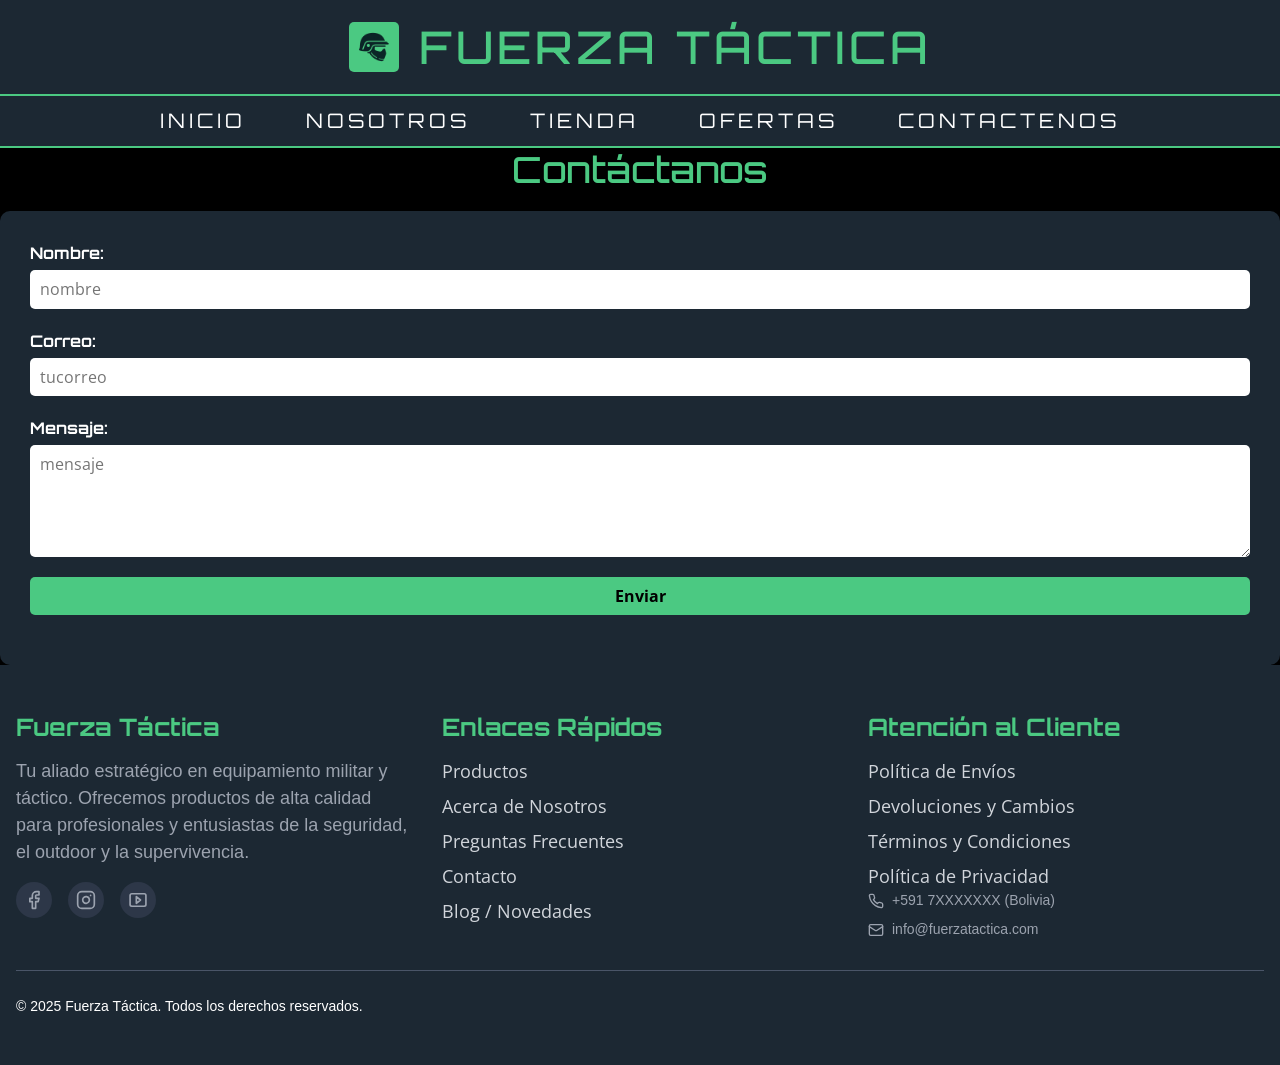
==== pg/contacto.html @ 42468b05 "Primer commit del proyecto Fuerza Táctica" ====
<!DOCTYPE html>
<html lang="en">
<head>
    <meta charset="UTF-8">
    <meta name="viewport" content="width=device-width, initial-scale=1.0">
    <title>Fuerza Tactica</title>
    <link href="https://cdn.jsdelivr.net/npm/bootstrap@5.3.7/dist/css/bootstrap.min.css" rel="stylesheet" integrity="sha384-LN+7fdVzj6u52u30Kp6M/trliBMCMKTyK833zpbD+pXdCLuTusPj697FH4R/5mcr" crossorigin="anonymous">
    <link rel="stylesheet" href="../css/normalize.css">
    <link rel="stylesheet" href="../css/styles.css">
    <link rel="preconnect" href="https://fonts.googleapis.com">
    <link rel="preconnect" href="https://fonts.gstatic.com" crossorigin>
    <link href="https://fonts.googleapis.com/css2?family=Rajdhani&family=Orbitron&display=swap" rel="stylesheet">
    <link href="https://fonts.googleapis.com/css2?family=Open+Sans:ital,wght@0,300..800;1,300..800&family=Orbitron:wght@400..900&family=PT+Sans:ital,wght@0,400;0,700;1,400;1,700&display=swap" rel="stylesheet">
    <link rel="preconnect" href="https://fonts.googleapis.com">
    <link rel="preconnect" href="https://fonts.gstatic.com" crossorigin>
    <link href="https://fonts.googleapis.com/css2?family=Open+Sans:ital,wght@0,300..800;1,300..800&family=Orbitron:wght@400..900&family=PT+Sans:ital,wght@0,400;0,700;1,400;1,700&family=Roboto:ital,wght@0,100..900;1,100..900&display=swap" rel="stylesheet">
  </head>
<body>
    <header class="header">
      <a href="index.html">
      <img class="header__logo" src="../img/logo2.png" alt="logotipo">
      </a>
        <h1 class="header__titulo">Fuerza Táctica</h1>
    </header>

      <nav class="navegacion">
        <a class="navegacion__enlace"href="../index.html">Inicio</a>
        <a class="navegacion__enlace"href="nosotros">Nosotros</a>
        <a class="navegacion__enlace"href="tienda.html">Tienda</a>
        <a class="navegacion__enlace"href="ofertas.html">Ofertas</a>
        <a class="navegacion__enlace"href="contacto.html">Contactenos</a>
        
      </nav>

<main class="formulario-contacto">
  <section class="contacto">
    <h2>Contáctanos</h2>
    <form action="#" method="POST" class="formulario">
      <div class="campo">
        <label for="nombre">Nombre:</label>
        <input type="text" id="nombre" name="nombre" placeholder="nombre" required>
      </div>

      <div class="campo">
        <label for="correo">Correo:</label>
        <input type="email" id="correo" name="correo" placeholder="tucorreo" required>
      </div>

      <div class="campo">
        <label for="mensaje">Mensaje:</label>
        <textarea id="mensaje" name="mensaje" rows="5" placeholder="mensaje" required></textarea>
      </div>

      <div class="campo">
        <input type="submit" value="Enviar">
      </div>
    </form>
  </section>
</main>
<footer class="footer">
        <div class="footer__contenedor">

            <div class="footer__seccion">
                <h3>Fuerza Táctica</h3>
                <p>
                    Tu aliado estratégico en equipamiento militar y táctico. Ofrecemos productos de alta calidad para profesionales y entusiastas de la seguridad, el outdoor y la supervivencia.
                </p>
                <div class="social-icons">
                    
                    <a href="https://www.facebook.com/fuerzatactica" target="_blank" rel="noopener noreferrer" aria-label="Facebook">
                        <svg class="lucide lucide-facebook" xmlns="http://www.w3.org/2000/svg" width="20" height="20" viewBox="0 0 24 24" fill="none" stroke="currentColor" stroke-width="2" stroke-linecap="round" stroke-linejoin="round"><path d="M18 2h-3a5 5 0 0 0-5 5v3H7v4h3v8h4v-8h3l1-4h-4V7a1 1 0 0 1 1-1h3z"/></svg>
                    </a>
                    <a href="https://www.instagram.com/fuerzatactica" target="_blank" rel="noopener noreferrer" aria-label="Instagram">
                        <svg class="lucide lucide-instagram" xmlns="http://www.w3.org/2000/svg" width="20" height="20" viewBox="0 0 24 24" fill="none" stroke="currentColor" stroke-width="2" stroke-linecap="round" stroke-linejoin="round"><rect width="20" height="20" x="2" y="2" rx="5" ry="5"/><path d="M16 11.37A4 4 0 1 1 12.63 8 4 4 0 0 1 16 11.37z"/><line x1="17.5" x2="17.51" y1="6.5" y2="6.5"/></svg>
                    </a>
                    <a href="https://www.youtube.com/fuerzatactica" target="_blank" rel="noopener noreferrer" aria-label="YouTube">
                        <svg class="lucide lucide-youtube" xmlns="http://www.w3.org/2000/svg" width="20" height="20" viewBox="0 0 24 24" fill="none" stroke="currentColor" stroke-width="2" stroke-linecap="round" stroke-linejoin="round"><path d="M2.5 17.5V6.5a2 2 0 0 1 2-2h15a2 2 0 0 1 2 2v11a2 2 0 0 1-2 2H4.5a2 2 0 0 1-2-2z"/><path d="m10 8 5 4-5 4V8z"/></svg>
                    </a>
                </div>
            </div>

           
            <div class="footer__seccion">
                <h3>Enlaces Rápidos</h3>
                <ul>
                    <li><a href="/productos">Productos</a></li>
                    <li><a href="/nosotros">Acerca de Nosotros</a></li>
                    <li><a href="/faqs">Preguntas Frecuentes</a></li>
                    <li><a href="/contacto">Contacto</a></li>
                    <li><a href="/blog">Blog / Novedades</a></li>
                </ul>
            </div>

          
            <div class="footer__seccion">
                <h3>Atención al Cliente</h3>
                <ul>
                    <li><a href="/politica-envios">Política de Envíos</a></li>
                    <li><a href="/politica-devoluciones">Devoluciones y Cambios</a></li>
                    <li><a href="/terminos-condiciones">Términos y Condiciones</a></li>
                    <li><a href="/politica-privacidad">Política de Privacidad</a></li>
                </ul>
                <div class="contact-info">
                    <p>
                        <svg class="lucide lucide-phone" xmlns="http://www.w3.org/2000/svg" width="16" height="16" viewBox="0 0 24 24" fill="none" stroke="currentColor" stroke-width="2" stroke-linecap="round" stroke-linejoin="round"><path d="M22 16.92v3a2 2 0 0 1-2.18 2 19.79 19.79 0 0 1-8.63-3.07 19.5 19.5 0 0 1-6-6 19.79 19.79 0 0 1-3.07-8.63A2 2 0 0 1 4.11 2h3a2 2 0 0 1 2 1.72 12.84 12.84 0 0 0 .7 2.81 2 2 0 0 1-.45 2.11L8.09 9.91a16 16 0 0 0 6 6l1.27-1.27a2 2 0 0 1 2.11-.45 12.84 12.84 0 0 0 2.81.7A2 2 0 0 1 22 16.92z"/></svg>
                        <span>+591 7XXXXXXX (Bolivia)</span>
                    </p>
                    <p>
                        <svg class="lucide lucide-mail" xmlns="http://www.w3.org/2000/svg" width="16" height="16" viewBox="0 0 24 24" fill="none" stroke="currentColor" stroke-width="2" stroke-linecap="round" stroke-linejoin="round"><rect width="20" height="16" x="2" y="4" rx="2"/><path d="m22 7-8.97 5.7a1.94 1.94 0 0 1-2.06 0L2 7"/></svg>
                        <span>info@fuerzatactica.com</span>
                    </p>
                </div>
            </div>
        </div>

        
        <div class="footer__boton">
            <p>&copy; 2025 Fuerza Táctica. Todos los derechos reservados.</p>
           
        </div>
    </footer>
    
      <script src="https://cdn.jsdelivr.net/npm/bootstrap@5.3.7/dist/js/bootstrap.bundle.min.js" integrity="sha384-ndDqU0Gzau9qJ1lfW4pNLlhNTkCfHzAVBReH9diLvGRem5+R9g2FzA8ZGN954O5Q" crossorigin="anonymous"></script>
  </body>
</html>
---- css/styles.css ----
/* Variables de Color*/
:root {
    --fuentePrincipal: "Orbitron", sans-serif;
    --fuenteSecundaria: "Open Sans", sans-serif;
    --primario: #4bc982; 
    --secundario: #f1f1f1;
    --blanco: #ffffff; 
    --negro: #000;
    --rojo: #b22222;
    --gris: #1c2833;

 }

 /* CONFIGURACIONES INICIALES*/

 *, *:before, *:after {
    box-sizing: inherit;
    margin: 0;
    padding: 0;
}
html {
    box-sizing: border-box;
    font-size: 62.5%; /* 1rem = 10px*/
}


a { 
  text-decoration: none;
}   

body {
  font-family: var(--fuentePrincipal);
  background-color: var(--negro);
  font-size: 1.6rem;
  line-height: 1.5;
}

p {
    font-size: 1.4rem;
    font-family:Arial, Helvetica, sans-serif;
    color: var(--blanco);
}

h1, h2, h3 {
  font-family: var(--fuentePrincipal);
  color: var(--blanco);
  text-align: center;
  
}

h1 {
  font-size: 6.8rem;
  margin: 0;
  padding: 1rem 0; /* Opcional: para dar espacio sin desplazar el bloque */
    
}
h2 {
    font-size: 4.8rem;
    
}
h3 {
    font-size: 3.2rem;
} 

img {
  max-width: 100%;
  height: 300px; 
  object-fit: cover;
  border-radius: 5px;
  background-color: var(--negro);
}
/* ESTILO HEADER*/
.header {
    display: flex;
    justify-content: center;
    align-items: center;
    gap: 2rem;
    background: var(--gris);
    text-align: center;
     
}
.header__titulo {
  font-size: 4.5rem;
  color: var(--primario);
  letter-spacing: 4px;
  text-transform: uppercase;
  padding: 0;
  margin: 2rem 0;
}
.header__logo {
  max-width: 100%;
  background-color: var(--primario);
  width: 5rem;
  height: 5rem;
  padding: 0;
  margin: 0;
}

/* ESTILO NAVEGADOR*/
.navegacion {
    background-color: var(--gris);
    display: flex;
    justify-content: center;
    padding: 1rem 0;
    gap: 6rem;
    border-bottom: 2px solid var(--primario);
    border-top: 2px solid var(--primario); 
}

.navegacion__enlace {
    color: var(--blanco);
    font-weight: normal;
    text-transform: uppercase;
    letter-spacing: 4px;
    transition: 0.3s;
    font-size: 2rem;
}

.navegacion__enlace:hover {
    color: var(--primario);
}

/* NAVEGADERO RESPONSIVO */
@media (max-width: 768px) {
    .navegacion {
        flex-direction: column;
        align-items: center;
        gap: 2rem;
        padding: 2rem 1rem;
    }

    .navegacion__enlace {
        font-size: 1.8rem;
        letter-spacing: 2px;
        padding: 0.5rem 1rem;
    }
}

.navegacion__enlace:hover {
      color: var(--primario);
    }

/* ESTILO PORTADA INDEX*/

.hero {
    position: relative;
    width: 100%;
    height: 60rem;
    background-image: url(../img/portada.jpg);
    background-attachment: fixed;
    background-position: center;
    background-size: cover;
    background-repeat: no-repeat;
    
}

.hero__fondo {
    position: absolute;
    top: 0;
    left: 0;
    width: 100%;
    height: 100%;
    background-color: rgba(0, 0, 0, 0.6);
    display: flex;
    justify-content: center;
    align-items: center;
}

.hero__titulo {
    font-size: clamp(3rem, 5vw, 6rem);
    background-color: rgba(0, 0, 0, 0.6);
    border: 2px solid var(--primario);
    padding: 2rem 4rem;
    text-align: center;
    color: var(--blanco);
}

/* ESTILO PRODUCTOS DESTACADOS */
.titulo-producto {
    color: var(--primario);
    padding: 2rem;
    margin-top: 1rem;
    text-align: center;
    font-size: 4rem;
}

.producto-destacado-container {
  display: grid;
  grid-template-columns: repeat(auto-fit, minmax(250px, 1fr));
  gap: 2rem;
  width: 100%;
  max-width: 1500px;
  margin: 0 auto;
  padding: 2rem;
}

.producto-destacado {
  background-color: var(--gris);
  border: 2px solid var(--primario);
  border-radius: 10px;
  padding: 2rem;
  transition: transform 0.25s cubic-bezier(.17,.67,.83,.67), box-shadow 0.25s ease;
  cursor: pointer;
  width: 100%;
  max-width: 100%; 
}

.producto-destacado:hover {
    box-shadow: 0 0 15px #00ff99, 0 0 30px #00ff99;
    border-color: #00ff99;
    transform: translateY(-8px);
}

.producto-destacado__imagen {
    width: 100%;
    height: 300px;
    object-fit: cover;
    border-radius: 5px;
    transition: filter 0.3s ease;
}

.producto-destacado__nombre {
    font-size: 2.2rem;
    color: var(--secundario);
    margin: 1rem 0 0.5rem;
    text-transform: uppercase;
    font-family: var(--fuenteSecundaria);
}

.producto-destacado__detalles {
    font-size: 1.6rem;
    color: var(--blanco);
    font-family: var(--fuenteSecundaria);
}

.producto-destacado__boton {
    display: inline-block;
    margin-top: 1rem;
    padding: 1rem 2rem;
    font-size: 1.4rem;
    color: var(--primario);
    border: 2px solid var(--primario);
    border-radius: 6px;
    background-color: transparent;
    transition: all 0.3s ease;
    text-decoration: none;
}

.producto-destacado__boton:hover {
    background-color: var(--primario);
    color: #000;
    box-shadow: 0 0 10px var(--primario), 0 0 20px var(--primario);
}

/* PRODUCTOS DESTACADOS RESPONSIVO*/
@media (max-width: 768px) {
    .hero {
        height: 40rem;
        background-attachment: scroll;
    }

    .producto-destacado__imagen {
        height: 220px;
    }

    .titulo-producto {
        font-size: 3rem;
    }

    .producto-destacado__nombre {
        font-size: 2rem;
    }

    .producto-destacado__detalles {
        font-size: 1.4rem;
    }
}

 /* ESTILO CARRUSEL */
 
.estilo-carrusel {
  height: auto;
  aspect-ratio: 16 / 9;
  border-radius: 20px;
  box-shadow: 0 8px 16px rgba(0, 0, 0, 0.3);
  transition: all 0.3s ease-in-out;
}

@media (min-width: 768px) {
  .estilo-carrusel {
    height: 70rem;
    aspect-ratio: auto;
  }
}

.estilo-carrusel .carousel-inner,
.estilo-carrusel .carousel-item,
.estilo-carrusel .carousel-item img {
  height: 100%;
  width: 100%;
  object-fit: cover;
  object-position: center;
}
/* ESTILO WHATSAPP */
.whatsapp {
  position: fixed;
  bottom: 20px;
  right: 20px;
  width: 60px;
  height: 60px;
  z-index: 100;
  background-color: #25D366;
  border-radius: 50%;
  display: flex;
  justify-content: center;
  align-items: center;
  box-shadow: 0 2px 10px rgba(0,0,0,0.3);
  transition: transform 0.3s ease;
}

.whatsapp:hover {
  transform: scale(1.1);
}

.whatsapp img {
  width: 35px;
  height: 35px;
}
/* ESTILO FOOTER */
.footer {
  background-color: var(--gris);
  padding: 4.8rem 1.6rem;
  font-family: 'Open Sans', sans-serif;
}

.footer__contenedor {
  max-width: 150rem;
  margin: 0 auto;
  display: grid;
  grid-template-columns: 1fr;
  gap: 3rem;
  border-bottom: 1px solid #4a5568;
  padding-bottom: 3rem;
  margin-bottom: 2.5rem;
}

.footer__seccion {
  display: flex;
  flex-direction: column;
  align-items: center;
  text-align: center;
}

.footer__seccion h3 {
  font-size: 2.4rem;
  font-weight: 700;
  color: var(--primario);
  margin-bottom: 1.6rem;
}

.footer__seccion p {
  color: #9ca3af;
  font-size: 1.8rem;
  line-height: 1.5;
  margin-bottom: 1.6rem;
  max-width: 40rem;
}

.social-icons {
  display: flex;
  gap: 1.6rem;
}

.social-icons a {
  color: #9ca3af;
  transition: color 0.3s ease, background-color 0.3s ease;
  padding: 0.8rem;
  border-radius: 9999px;
  background-color: #2d3748;
  display: flex;
  justify-content: center;
  align-items: center;
}

.social-icons a:hover {
  color: var(--primario);
  background-color: #4a5568;
}

.footer__seccion ul {
  list-style: none;
  padding: 0;
  margin: 0;
  display: flex;
  flex-direction: column;
  gap: 0.8rem;
}

.footer__seccion ul li a {
  color: #d1d5db;
  text-decoration: none;
  transition: color 0.3s ease;
  font-size: 1.8rem;
}

.footer__seccion ul li a:hover {
  color: var(--primario);
}

.contact-info {
  display: flex;
  flex-direction: column;
  gap: 0.8rem;
}

.contact-info p {
  display: flex;
  align-items: center;
  justify-content: center;
  font-size: 1.4rem;
  margin-bottom: 0;
}

.contact-info p svg {
  margin-right: 0.8rem;
  color: #9ca3af;
}

.footer__boton {
  max-width: 128rem;
  margin: 0 auto;
  display: flex;
  flex-direction: column;
  justify-content: space-between;
  align-items: center;
  font-size: 1.4rem;
  color: #9ca3af;
}

.footer__boton p {
  margin-bottom: 1.6rem;
  text-align: center;
}

.payment-methods {
  display: flex;
  flex-wrap: wrap;
  justify-content: center;
  gap: 1.6rem;
}

.payment-methods img {
  height: 3.2rem;
  border-radius: 0.4rem;
}

/* FOOTER RESPONSIVO*/
@media (min-width: 768px) {
  .footer__contenedor {
    grid-template-columns: repeat(3, 1fr);
  }

  .footer__seccion {
    align-items: flex-start;
    text-align: left;
  }

  .contact-info p {
    justify-content: flex-start;
  }
}

@media (min-width: 640px) {
  .footer__boton {
    flex-direction: row;
  }

  .footer__boton p {
    margin-bottom: 0;
    text-align: left;
  }

  .payment-methods {
    justify-content: flex-end;
  }
}
/*PAGINA NOSOTROS*/
.nosotros {
  background-image: url(../img/portada2.nosotros.png);
  text-align: center;
  max-width: 900px;
  margin: 40px auto;
  padding: 30px;
  border-radius: 12px;
}

.nosotros-section {
  padding: 4rem 2rem;
  max-width: 1200px;
  margin: 0 auto;
}

.nosotros-section h2 {
  font-size: 3rem;
  color: var(--primario);
  margin-bottom: 2rem;
  text-align: center;
}

.nosotros-section p {
  font-size: 1.6rem;
  color: var(--blanco);
  margin-bottom: 1.5rem;
  text-align: center;
}
/*PAGINA OFERTAS*/
.ofertas {
  padding: 4rem 2rem;
  max-width: 1200px;
  margin: 0 auto;
}

.ofertas h2 {
  color: var(--primario);
  font-size: 4rem;
  margin-bottom: 3rem;
  text-align: center;
}

.oferta {
  background-color: var(--gris);
  border-left: 5px solid var(--primario);
  border-radius: 12px;
  padding: 2rem;
  margin-bottom: 3rem;
  box-shadow: 0 0 10px rgba(75, 201, 130, 0.2);
  transition: transform 0.3s ease;
}

.oferta:hover {
  transform: translateY(-5px);
  box-shadow: 0 0 20px rgba(75, 201, 130, 0.4);
}

.oferta h3 {
  font-size: 2.8rem;
  color: var(--primario);
  margin-bottom: 1rem;
}

.oferta p {
  font-size: 1.6rem;
  color: var(--blanco);
  line-height: 1.6;
  margin-bottom: 1rem;
}

.oferta strong {
  color: var(--primario);
  font-weight: 700;
}

.oferta .urgente {
  color: var(--rojo);
  font-weight: bold;
  font-size: 1.4rem;
  margin-top: 1rem;
}

 
.portada-ofertas {
  position: relative;
    width: 100%;
    height: 60rem;
    background-image: url(../img/portada.tienda.avif);
    background-attachment: fixed;
    background-position: center;
    background-size: cover;
    background-repeat: no-repeat;
    
}

/*PAGINA TIENDA*/
.main-tienda {
    padding: 20px; 
    max-width: 230rem; 
    margin: 20px auto; 
}
.tienda__titulo {
    text-align: center;
    font-family: 'Orbitron', sans-serif; 
    font-size: 2.5rem; 
    color: #333; 
    margin-bottom: 40px; 
    text-transform: uppercase; 
    letter-spacing: 2px; 
    border-bottom: 2px solid #ccc; 
    padding-bottom: 10px;
}

/* GRID TIENDA */
.grid-tienda {
    display: grid;
    gap: 30px; /* Espacio entre los productos */
    padding: 20px 0; /* Relleno superior e inferior */
}

.grid-tienda {
    grid-template-columns: 2fr; /* Una columna */
}

/* TIENDA RESPONSIVO */
@media (min-width: 600px) {
    .grid-tienda {
        grid-template-columns: repeat(3, 1fr); /* Dos columnas */
    }
}


@media (min-width: 1200px) {
    .grid-tienda {
        grid-template-columns: repeat(4, 1fr); 
    }
}

.product-banner {
    width: 100%; 
    max-width: 800px; 
    margin: 20px auto; 
    border-radius: 8px; 
    box-shadow: 0 4px 15px rgba(0, 0, 0, 0.2); 
    position: relative; 
    
}


.product-banner__link {
    display: block; 
    text-decoration: none; 
    color: inherit; 
}


.product-banner__image {
    max-width: 100rem;
    height: 50rem;
    width: 100%;
    padding-bottom: 0%;
    background-size: cover; 
    background-position: center; 
    background-repeat: no-repeat; 
    display: flex; 
    justify-content: center; 
    align-items: center; 
    position: relative; 
    transition: transform 0.3s ease-in-out; 
}


.product-banner__image::before {
    content: '';
    position: absolute;
    top: 0;
    left: 0;
    width: 100%;
    height: 100%;
    background-color: rgba(0, 0, 0, 0.4); 
    transition: background-color 0.3s ease-in-out; 
}


.product-banner__link:hover .product-banner__image {
    transform: scale(1.05); 
}



/* Estilos para el título del producto */
.product-banner__title {
    font-family: 'Orbitron', sans-serif; 
    font-size: 2.7rem; 
    color: #ffffff; 
    text-align: center;
    margin: 0; 
    position: relative; 
    z-index: 1; 
    padding: 10px 20px; 
    text-shadow: 2px 2px 4px rgba(0, 0, 0, 0.7); 
    letter-spacing: 2px; 
    text-transform: uppercase; 
}


@media (max-width: 768px) {
    .product-banner__title {
        font-size: 2rem; 
    }
}
.producto {
    background-color: #fff;
    border-radius: 8px;
    box-shadow: 0 4px 8px rgba(0, 0, 0, 0.1);
    display: flex;
    flex-direction: column;
    align-items: center;
    text-align: center;
    transition: transform 0.3s ease, box-shadow 0.3s ease;
}

.producto:hover {
    transform: translateY(-5px);
    box-shadow: 0 8px 16px rgba(0, 0, 0, 0.2);
}

.producto__imagen {
    width: 100%;
    height: 200px; /* Altura fija para las imágenes */
    object-fit: cover; /* Asegura que la imagen cubra el área sin distorsionarse */
    display: block;
}

.producto__informacion {
    padding: 20px;
    flex-grow: 1; /* Permite que la información ocupe el espacio restante */
    display: flex;
    flex-direction: column;
    justify-content: space-between; /* Distribuye el espacio entre los elementos */
    width: 100%; /* Asegura que la información ocupe el ancho completo */
}

.producto__nombre {
    font-family: 'Rajdhani', sans-serif; /* Usando una fuente más impactante para el nombre */
    font-size: 1.5rem;
    color: #333;
    margin-top: 0;
    margin-bottom: 10px;
}

.producto__detalles {
    font-family: 'Open Sans', sans-serif;
    font-size: 0.9rem;
    color: #666;
    margin-bottom: 20px;
}

.producto__boton {
    display: inline-block;
    background-color: #0056b3; /* Un azul militar */
    color: white;
    padding: 10px 20px;
    text-decoration: none;
    border-radius: 5px;
    transition: background-color 0.3s ease;
    font-family: 'PT Sans', sans-serif; 
    font-weight: 700;
    text-transform: uppercase;
    letter-spacing: 1px;
    margin-top: auto; 
}

.producto__boton:hover {
    background-color: #004085;
}
.contacto h2 {
  color: var(--primario);
  margin-bottom: 10px;
}

.contacto p {
  font-size: 1.1em;
  color: var(--blanco);
  margin: 8px 0;
}

.contacto a {
  color: var(--primario);
  text-decoration: none;
}

.contacto a:hover {
  text-decoration: underline;
}
/* PAGINA CONTACTENOS */
formulario-contacto {
  padding: 4rem 2rem;
  max-width: 600px;
  margin: 0 auto;
}

.contacto h2 {
  color: var(--primario);
  margin-bottom: 2rem;
  font-size: 3.6rem;
}

.formulario {
  background-color: var(--gris);
  padding: 3rem;
  border-radius: 10px;
  box-shadow: 0 4px 12px rgba(0, 0, 0, 0.3);
}

.campo {
  display: flex;
  flex-direction: column;
  margin-bottom: 2rem;
}

.campo label {
  color: var(--blanco);
  font-weight: bold;
  margin-bottom: 0.5rem;
}

.campo input,
.campo textarea {
  padding: 1rem;
  border: none;
  border-radius: 5px;
  font-family: var(--fuenteSecundaria);
}

.campo input[type="submit"] {
  background-color: var(--primario);
  color: var(--negro);
  font-weight: bold;
  font-size: 1.6rem;
  cursor: pointer;
  transition: background-color 0.3s ease;
}

.campo input[type="submit"]:hover {
  background-color: #3ab16e;
  

  }
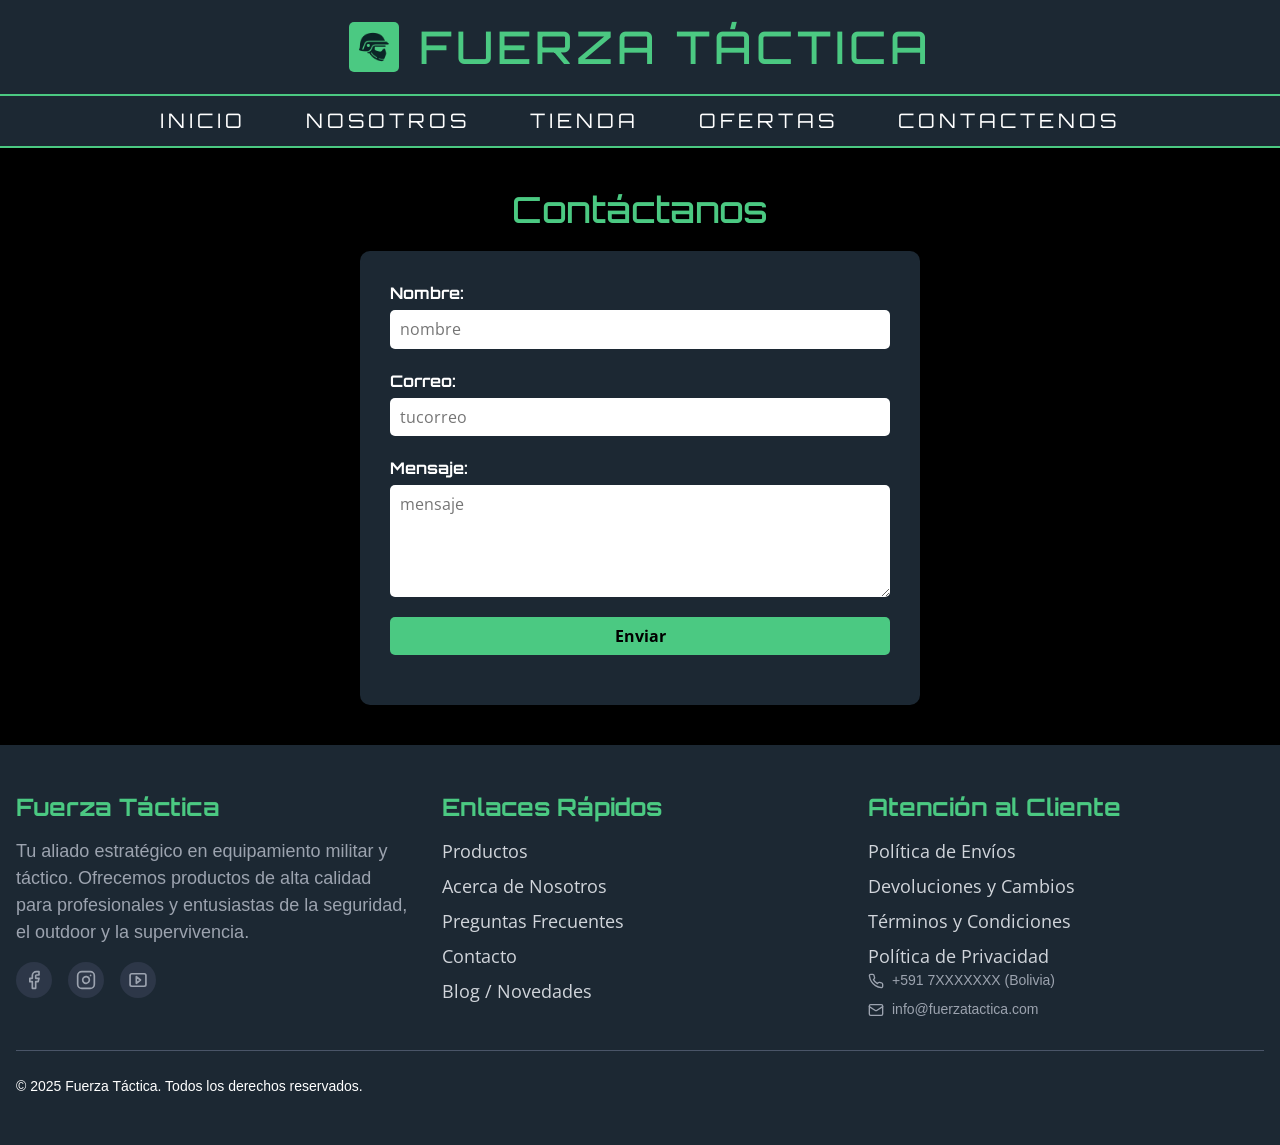
==== commit 9ef76d84: "Ultimos Cambios3" ====
--- a/pg/contacto.html
+++ b/pg/contacto.html
@@ -3,6 +3,8 @@
 <head>
     <meta charset="UTF-8">
     <meta name="viewport" content="width=device-width, initial-scale=1.0">
+    <meta name="description" content="Tienda Fuerza Tactica">
+    <meta name="keywords" content="Tienda de articulos militares, meta description, keywords">
     <title>Fuerza Tactica</title>
     <link href="https://cdn.jsdelivr.net/npm/bootstrap@5.3.7/dist/css/bootstrap.min.css" rel="stylesheet" integrity="sha384-LN+7fdVzj6u52u30Kp6M/trliBMCMKTyK833zpbD+pXdCLuTusPj697FH4R/5mcr" crossorigin="anonymous">
     <link rel="stylesheet" href="../css/normalize.css">
--- a/css/styles.css
+++ b/css/styles.css
@@ -1,95 +1,44 @@
-/* Variables de Color*/
-:root {
-    --fuentePrincipal: "Orbitron", sans-serif;
-    --fuenteSecundaria: "Open Sans", sans-serif;
-    --primario: #4bc982; 
-    --secundario: #f1f1f1;
-    --blanco: #ffffff; 
-    --negro: #000;
-    --rojo: #b22222;
-    --gris: #1c2833;
-
- }
-
- /* CONFIGURACIONES INICIALES*/
-
- *, *:before, *:after {
-    box-sizing: inherit;
-    margin: 0;
-    padding: 0;
-}
-html {
-    box-sizing: border-box;
-    font-size: 62.5%; /* 1rem = 10px*/
-}
-
-
-a { 
-  text-decoration: none;
-}   
-
-body {
-  font-family: var(--fuentePrincipal);
-  background-color: var(--negro);
-  font-size: 1.6rem;
-  line-height: 1.5;
-}
-
-p {
-    font-size: 1.4rem;
-    font-family:Arial, Helvetica, sans-serif;
-    color: var(--blanco);
-}
-
+@charset "UTF-8";
 h1, h2, h3 {
-  font-family: var(--fuentePrincipal);
-  color: var(--blanco);
-  text-align: center;
-  
-}
-
-h1 {
-  font-size: 6.8rem;
-  margin: 0;
-  padding: 1rem 0; /* Opcional: para dar espacio sin desplazar el bloque */
-    
-}
-h2 {
-    font-size: 4.8rem;
-    
-}
-h3 {
-    font-size: 3.2rem;
-} 
-
-img {
-  max-width: 100%;
-  height: 300px; 
-  object-fit: cover;
-  border-radius: 5px;
-  background-color: var(--negro);
-}
+  font-family: "Orbitron", sans-serif;
+  color: #ffffff;
+  text-align: center;
+}
+
+.navegacion__enlace {
+  text-transform: uppercase;
+  transition: 0.3s;
+}
+
+.oferta {
+  border-radius: 10px;
+  padding: 2rem;
+  transition: all 0.3s ease;
+  background-color: #1c2833;
+}
+
 /* ESTILO HEADER*/
 .header {
-    display: flex;
-    justify-content: center;
-    align-items: center;
-    gap: 2rem;
-    background: var(--gris);
-    text-align: center;
-     
-}
+  display: flex;
+  justify-content: center;
+  align-items: center;
+  gap: 2rem;
+  background: #1c2833;
+  text-align: center;
+}
+
 .header__titulo {
   font-size: 4.5rem;
-  color: var(--primario);
+  color: #4bc982;
   letter-spacing: 4px;
   text-transform: uppercase;
   padding: 0;
   margin: 2rem 0;
 }
+
 .header__logo {
   max-width: 100%;
-  background-color: var(--primario);
+  background-color: #4bc982;
   width: 5rem;
   height: 5rem;
   padding: 0;
@@ -98,90 +47,85 @@
 
 /* ESTILO NAVEGADOR*/
 .navegacion {
-    background-color: var(--gris);
-    display: flex;
-    justify-content: center;
-    padding: 1rem 0;
-    gap: 6rem;
-    border-bottom: 2px solid var(--primario);
-    border-top: 2px solid var(--primario); 
+  background-color: #1c2833;
+  display: flex;
+  justify-content: center;
+  padding: 1rem 0;
+  gap: 6rem;
+  border-bottom: 2px solid #4bc982;
+  border-top: 2px solid #4bc982;
 }
 
 .navegacion__enlace {
-    color: var(--blanco);
-    font-weight: normal;
-    text-transform: uppercase;
-    letter-spacing: 4px;
-    transition: 0.3s;
-    font-size: 2rem;
+  color: #ffffff;
+  font-weight: normal;
+  letter-spacing: 4px;
+  font-size: 2rem;
 }
 
 .navegacion__enlace:hover {
-    color: var(--primario);
+  color: #4bc982;
 }
 
 /* NAVEGADERO RESPONSIVO */
 @media (max-width: 768px) {
-    .navegacion {
-        flex-direction: column;
-        align-items: center;
-        gap: 2rem;
-        padding: 2rem 1rem;
-    }
-
-    .navegacion__enlace {
-        font-size: 1.8rem;
-        letter-spacing: 2px;
-        padding: 0.5rem 1rem;
-    }
-}
-
+  .navegacion {
+    flex-direction: column;
+    align-items: center;
+    gap: 2rem;
+    padding: 2rem 1rem;
+  }
+  .navegacion__enlace {
+    font-size: 1.8rem;
+    letter-spacing: 2px;
+    padding: 0.5rem 1rem;
+  }
+}
 .navegacion__enlace:hover {
-      color: var(--primario);
-    }
-
+  color: #4bc982;
+}
+
+/* MAIN*/
 /* ESTILO PORTADA INDEX*/
-
 .hero {
-    position: relative;
-    width: 100%;
-    height: 60rem;
-    background-image: url(../img/portada.jpg);
-    background-attachment: fixed;
-    background-position: center;
-    background-size: cover;
-    background-repeat: no-repeat;
-    
+  position: relative;
+  width: 100%;
+  height: 60rem;
+  background-image: url(../img/portada.jpg);
+  background-attachment: fixed;
+  background-position: center;
+  background-size: cover;
+  background-repeat: no-repeat;
 }
 
 .hero__fondo {
-    position: absolute;
-    top: 0;
-    left: 0;
-    width: 100%;
-    height: 100%;
-    background-color: rgba(0, 0, 0, 0.6);
-    display: flex;
-    justify-content: center;
-    align-items: center;
+  position: absolute;
+  top: 0;
+  left: 0;
+  width: 100%;
+  height: 100%;
+  background-color: rgba(0, 0, 0, 0.6);
+  display: flex;
+  justify-content: center;
+  align-items: center;
 }
 
 .hero__titulo {
-    font-size: clamp(3rem, 5vw, 6rem);
-    background-color: rgba(0, 0, 0, 0.6);
-    border: 2px solid var(--primario);
-    padding: 2rem 4rem;
-    text-align: center;
-    color: var(--blanco);
+  font-size: clamp(3rem, 5vw, 6rem);
+  background-color: rgba(0, 0, 0, 0.6);
+  border: 2px solid #4bc982;
+  padding: 2rem 4rem;
+  text-align: center;
+  color: #ffffff;
 }
 
 /* ESTILO PRODUCTOS DESTACADOS */
 .titulo-producto {
-    color: var(--primario);
-    padding: 2rem;
-    margin-top: 1rem;
-    text-align: center;
-    font-size: 4rem;
+  color: #4bc982;
+  padding: 2rem;
+  margin-top: 1rem;
+  text-align: center;
+  font-size: 4rem;
 }
 
 .producto-destacado-container {
@@ -195,92 +139,86 @@
 }
 
 .producto-destacado {
-  background-color: var(--gris);
-  border: 2px solid var(--primario);
+  background-color: #1c2833;
+  border: 2px solid #4bc982;
   border-radius: 10px;
   padding: 2rem;
-  transition: transform 0.25s cubic-bezier(.17,.67,.83,.67), box-shadow 0.25s ease;
+  transition: transform 0.25s cubic-bezier(0.17, 0.67, 0.83, 0.67), box-shadow 0.25s ease;
   cursor: pointer;
   width: 100%;
-  max-width: 100%; 
+  max-width: 100%;
 }
 
 .producto-destacado:hover {
-    box-shadow: 0 0 15px #00ff99, 0 0 30px #00ff99;
-    border-color: #00ff99;
-    transform: translateY(-8px);
+  box-shadow: 0 0 15px #00ff99, 0 0 30px #00ff99;
+  border-color: #00ff99;
+  transform: translateY(-8px);
 }
 
 .producto-destacado__imagen {
-    width: 100%;
-    height: 300px;
-    object-fit: cover;
-    border-radius: 5px;
-    transition: filter 0.3s ease;
+  width: 100%;
+  height: 300px;
+  object-fit: cover;
+  border-radius: 5px;
+  transition: filter 0.3s ease;
 }
 
 .producto-destacado__nombre {
-    font-size: 2.2rem;
-    color: var(--secundario);
-    margin: 1rem 0 0.5rem;
-    text-transform: uppercase;
-    font-family: var(--fuenteSecundaria);
+  font-size: 2.2rem;
+  color: #f1f1f1;
+  margin: 1rem 0 0.5rem;
+  text-transform: uppercase;
+  font-family: "Open Sans", sans-serif;
 }
 
 .producto-destacado__detalles {
-    font-size: 1.6rem;
-    color: var(--blanco);
-    font-family: var(--fuenteSecundaria);
+  font-size: 1.6rem;
+  color: #ffffff;
+  font-family: "Open Sans", sans-serif;
 }
 
 .producto-destacado__boton {
-    display: inline-block;
-    margin-top: 1rem;
-    padding: 1rem 2rem;
-    font-size: 1.4rem;
-    color: var(--primario);
-    border: 2px solid var(--primario);
-    border-radius: 6px;
-    background-color: transparent;
-    transition: all 0.3s ease;
-    text-decoration: none;
+  display: inline-block;
+  margin-top: 1rem;
+  padding: 1rem 2rem;
+  font-size: 1.4rem;
+  color: #4bc982;
+  border: 2px solid #4bc982;
+  border-radius: 6px;
+  background-color: transparent;
+  transition: all 0.3s ease;
+  text-decoration: none;
 }
 
 .producto-destacado__boton:hover {
-    background-color: var(--primario);
-    color: #000;
-    box-shadow: 0 0 10px var(--primario), 0 0 20px var(--primario);
+  background-color: #4bc982;
+  color: #000;
+  box-shadow: 0 0 10px #4bc982, 0 0 20px #4bc982;
 }
 
 /* PRODUCTOS DESTACADOS RESPONSIVO*/
 @media (max-width: 768px) {
-    .hero {
-        height: 40rem;
-        background-attachment: scroll;
-    }
-
-    .producto-destacado__imagen {
-        height: 220px;
-    }
-
-    .titulo-producto {
-        font-size: 3rem;
-    }
-
-    .producto-destacado__nombre {
-        font-size: 2rem;
-    }
-
-    .producto-destacado__detalles {
-        font-size: 1.4rem;
-    }
-}
-
- /* ESTILO CARRUSEL */
- 
+  .hero {
+    height: 40rem;
+    background-attachment: scroll;
+  }
+  .producto-destacado__imagen {
+    height: 220px;
+  }
+  .titulo-producto {
+    font-size: 3rem;
+  }
+  .producto-destacado__nombre {
+    font-size: 2rem;
+  }
+  .producto-destacado__detalles {
+    font-size: 1.4rem;
+  }
+}
+/* ESTILO CARRUSEL */
 .estilo-carrusel {
   height: auto;
-  aspect-ratio: 16 / 9;
+  aspect-ratio: 16/9;
   border-radius: 20px;
   box-shadow: 0 8px 16px rgba(0, 0, 0, 0.3);
   transition: all 0.3s ease-in-out;
@@ -292,7 +230,6 @@
     aspect-ratio: auto;
   }
 }
-
 .estilo-carrusel .carousel-inner,
 .estilo-carrusel .carousel-item,
 .estilo-carrusel .carousel-item img {
@@ -301,6 +238,7 @@
   object-fit: cover;
   object-position: center;
 }
+
 /* ESTILO WHATSAPP */
 .whatsapp {
   position: fixed;
@@ -314,7 +252,7 @@
   display: flex;
   justify-content: center;
   align-items: center;
-  box-shadow: 0 2px 10px rgba(0,0,0,0.3);
+  box-shadow: 0 2px 10px rgba(0, 0, 0, 0.3);
   transition: transform 0.3s ease;
 }
 
@@ -326,11 +264,12 @@
   width: 35px;
   height: 35px;
 }
+
 /* ESTILO FOOTER */
 .footer {
-  background-color: var(--gris);
+  background-color: #1c2833;
   padding: 4.8rem 1.6rem;
-  font-family: 'Open Sans', sans-serif;
+  font-family: "Open Sans", sans-serif;
 }
 
 .footer__contenedor {
@@ -354,7 +293,7 @@
 .footer__seccion h3 {
   font-size: 2.4rem;
   font-weight: 700;
-  color: var(--primario);
+  color: #4bc982;
   margin-bottom: 1.6rem;
 }
 
@@ -383,7 +322,7 @@
 }
 
 .social-icons a:hover {
-  color: var(--primario);
+  color: #4bc982;
   background-color: #4a5568;
 }
 
@@ -404,7 +343,7 @@
 }
 
 .footer__seccion ul li a:hover {
-  color: var(--primario);
+  color: #4bc982;
 }
 
 .contact-info {
@@ -459,27 +398,22 @@
   .footer__contenedor {
     grid-template-columns: repeat(3, 1fr);
   }
-
   .footer__seccion {
     align-items: flex-start;
     text-align: left;
   }
-
   .contact-info p {
     justify-content: flex-start;
   }
 }
-
 @media (min-width: 640px) {
   .footer__boton {
     flex-direction: row;
   }
-
   .footer__boton p {
     margin-bottom: 0;
     text-align: left;
   }
-
   .payment-methods {
     justify-content: flex-end;
   }
@@ -502,17 +436,18 @@
 
 .nosotros-section h2 {
   font-size: 3rem;
-  color: var(--primario);
+  color: #4bc982;
   margin-bottom: 2rem;
   text-align: center;
 }
 
 .nosotros-section p {
   font-size: 1.6rem;
-  color: var(--blanco);
+  color: #ffffff;
   margin-bottom: 1.5rem;
   text-align: center;
 }
+
 /*PAGINA OFERTAS*/
 .ofertas {
   padding: 4rem 2rem;
@@ -521,20 +456,16 @@
 }
 
 .ofertas h2 {
-  color: var(--primario);
+  color: #4bc982;
   font-size: 4rem;
   margin-bottom: 3rem;
   text-align: center;
 }
 
 .oferta {
-  background-color: var(--gris);
-  border-left: 5px solid var(--primario);
-  border-radius: 12px;
-  padding: 2rem;
+  border-left: 5px solid #4bc982;
   margin-bottom: 3rem;
   box-shadow: 0 0 10px rgba(75, 201, 130, 0.2);
-  transition: transform 0.3s ease;
 }
 
 .oferta:hover {
@@ -544,257 +475,247 @@
 
 .oferta h3 {
   font-size: 2.8rem;
-  color: var(--primario);
+  color: #4bc982;
   margin-bottom: 1rem;
 }
 
 .oferta p {
   font-size: 1.6rem;
-  color: var(--blanco);
+  color: #ffffff;
   line-height: 1.6;
   margin-bottom: 1rem;
 }
 
 .oferta strong {
-  color: var(--primario);
+  color: #4bc982;
   font-weight: 700;
 }
 
 .oferta .urgente {
-  color: var(--rojo);
+  color: #b22222;
   font-weight: bold;
   font-size: 1.4rem;
   margin-top: 1rem;
 }
 
- 
 .portada-ofertas {
   position: relative;
-    width: 100%;
-    height: 60rem;
-    background-image: url(../img/portada.tienda.avif);
-    background-attachment: fixed;
-    background-position: center;
-    background-size: cover;
-    background-repeat: no-repeat;
-    
+  width: 100%;
+  height: 60rem;
+  background-image: url(../img/portada.tienda.avif);
+  background-attachment: fixed;
+  background-position: center;
+  background-size: cover;
+  background-repeat: no-repeat;
 }
 
 /*PAGINA TIENDA*/
 .main-tienda {
-    padding: 20px; 
-    max-width: 230rem; 
-    margin: 20px auto; 
-}
+  padding: 20px;
+  max-width: 230rem;
+  margin: 20px auto;
+}
+
 .tienda__titulo {
-    text-align: center;
-    font-family: 'Orbitron', sans-serif; 
-    font-size: 2.5rem; 
-    color: #333; 
-    margin-bottom: 40px; 
-    text-transform: uppercase; 
-    letter-spacing: 2px; 
-    border-bottom: 2px solid #ccc; 
-    padding-bottom: 10px;
+  text-align: center;
+  font-family: "Orbitron", sans-serif;
+  font-size: 2.5rem;
+  color: #333;
+  margin-bottom: 40px;
+  text-transform: uppercase;
+  letter-spacing: 2px;
+  border-bottom: 2px solid #ccc;
+  padding-bottom: 10px;
 }
 
 /* GRID TIENDA */
 .grid-tienda {
-    display: grid;
-    gap: 30px; /* Espacio entre los productos */
-    padding: 20px 0; /* Relleno superior e inferior */
+  display: grid;
+  gap: 30px; /* Espacio entre los productos */
+  padding: 20px 0; /* Relleno superior e inferior */
 }
 
 .grid-tienda {
-    grid-template-columns: 2fr; /* Una columna */
+  grid-template-columns: 2fr; /* Una columna */
 }
 
 /* TIENDA RESPONSIVO */
 @media (min-width: 600px) {
-    .grid-tienda {
-        grid-template-columns: repeat(3, 1fr); /* Dos columnas */
-    }
-}
-
-
+  .grid-tienda {
+    grid-template-columns: repeat(3, 1fr); /* Dos columnas */
+  }
+}
 @media (min-width: 1200px) {
-    .grid-tienda {
-        grid-template-columns: repeat(4, 1fr); 
-    }
-}
-
+  .grid-tienda {
+    grid-template-columns: repeat(4, 1fr);
+  }
+}
 .product-banner {
-    width: 100%; 
-    max-width: 800px; 
-    margin: 20px auto; 
-    border-radius: 8px; 
-    box-shadow: 0 4px 15px rgba(0, 0, 0, 0.2); 
-    position: relative; 
-    
-}
-
+  width: 100%;
+  max-width: 800px;
+  margin: 20px auto;
+  border-radius: 8px;
+  box-shadow: 0 4px 15px rgba(0, 0, 0, 0.2);
+  position: relative;
+}
 
 .product-banner__link {
-    display: block; 
-    text-decoration: none; 
-    color: inherit; 
-}
-
+  display: block;
+  text-decoration: none;
+  color: inherit;
+}
 
 .product-banner__image {
-    max-width: 100rem;
-    height: 50rem;
-    width: 100%;
-    padding-bottom: 0%;
-    background-size: cover; 
-    background-position: center; 
-    background-repeat: no-repeat; 
-    display: flex; 
-    justify-content: center; 
-    align-items: center; 
-    position: relative; 
-    transition: transform 0.3s ease-in-out; 
-}
-
+  max-width: 100rem;
+  height: 50rem;
+  width: 100%;
+  padding-bottom: 0%;
+  background-size: cover;
+  background-position: center;
+  background-repeat: no-repeat;
+  display: flex;
+  justify-content: center;
+  align-items: center;
+  position: relative;
+  transition: transform 0.3s ease-in-out;
+}
 
 .product-banner__image::before {
-    content: '';
-    position: absolute;
-    top: 0;
-    left: 0;
-    width: 100%;
-    height: 100%;
-    background-color: rgba(0, 0, 0, 0.4); 
-    transition: background-color 0.3s ease-in-out; 
-}
-
+  content: "";
+  position: absolute;
+  top: 0;
+  left: 0;
+  width: 100%;
+  height: 100%;
+  background-color: rgba(0, 0, 0, 0.4);
+  transition: background-color 0.3s ease-in-out;
+}
 
 .product-banner__link:hover .product-banner__image {
-    transform: scale(1.05); 
-}
-
-
+  transform: scale(1.05);
+}
 
 /* Estilos para el título del producto */
 .product-banner__title {
-    font-family: 'Orbitron', sans-serif; 
-    font-size: 2.7rem; 
-    color: #ffffff; 
-    text-align: center;
-    margin: 0; 
-    position: relative; 
-    z-index: 1; 
-    padding: 10px 20px; 
-    text-shadow: 2px 2px 4px rgba(0, 0, 0, 0.7); 
-    letter-spacing: 2px; 
-    text-transform: uppercase; 
-}
-
+  font-family: "Orbitron", sans-serif;
+  font-size: 2.7rem;
+  color: #ffffff;
+  text-align: center;
+  margin: 0;
+  position: relative;
+  z-index: 1;
+  padding: 10px 20px;
+  text-shadow: 2px 2px 4px rgba(0, 0, 0, 0.7);
+  letter-spacing: 2px;
+  text-transform: uppercase;
+}
 
 @media (max-width: 768px) {
-    .product-banner__title {
-        font-size: 2rem; 
-    }
+  .product-banner__title {
+    font-size: 2rem;
+  }
 }
 .producto {
-    background-color: #fff;
-    border-radius: 8px;
-    box-shadow: 0 4px 8px rgba(0, 0, 0, 0.1);
-    display: flex;
-    flex-direction: column;
-    align-items: center;
-    text-align: center;
-    transition: transform 0.3s ease, box-shadow 0.3s ease;
+  background-color: #1c2833;
+  border-radius: 8px;
+  box-shadow: 0 4px 8px rgba(0, 0, 0, 0.1);
+  display: flex;
+  flex-direction: column;
+  align-items: center;
+  text-align: center;
+  transition: transform 0.3s ease box-shadow 0.3s ease;
 }
 
 .producto:hover {
-    transform: translateY(-5px);
-    box-shadow: 0 8px 16px rgba(0, 0, 0, 0.2);
+  transform: translateY(-5px);
+  box-shadow: 0 8px 16px rgba(0, 0, 0, 0.2);
 }
 
 .producto__imagen {
-    width: 100%;
-    height: 200px; /* Altura fija para las imágenes */
-    object-fit: cover; /* Asegura que la imagen cubra el área sin distorsionarse */
-    display: block;
+  width: 100%;
+  height: 200px; /* Altura fija para las imágenes */
+  object-fit: cover; /* Asegura que la imagen cubra el área sin distorsionarse */
+  display: block;
 }
 
 .producto__informacion {
-    padding: 20px;
-    flex-grow: 1; /* Permite que la información ocupe el espacio restante */
-    display: flex;
-    flex-direction: column;
-    justify-content: space-between; /* Distribuye el espacio entre los elementos */
-    width: 100%; /* Asegura que la información ocupe el ancho completo */
+  padding: 20px;
+  flex-grow: 1; /* Permite que la información ocupe el espacio restante */
+  display: flex;
+  flex-direction: column;
+  justify-content: space-between; /* Distribuye el espacio entre los elementos */
+  width: 100%; /* Asegura que la información ocupe el ancho completo */
 }
 
 .producto__nombre {
-    font-family: 'Rajdhani', sans-serif; /* Usando una fuente más impactante para el nombre */
-    font-size: 1.5rem;
-    color: #333;
-    margin-top: 0;
-    margin-bottom: 10px;
+  font-family: "Rajdhani", sans-serif; /* Usando una fuente más impactante para el nombre */
+  font-size: 1.5rem;
+  color: #333;
+  margin-top: 0;
+  margin-bottom: 10px;
 }
 
 .producto__detalles {
-    font-family: 'Open Sans', sans-serif;
-    font-size: 0.9rem;
-    color: #666;
-    margin-bottom: 20px;
+  font-family: "Open Sans", sans-serif;
+  font-size: 0.9rem;
+  color: #666;
+  margin-bottom: 20px;
 }
 
 .producto__boton {
-    display: inline-block;
-    background-color: #0056b3; /* Un azul militar */
-    color: white;
-    padding: 10px 20px;
-    text-decoration: none;
-    border-radius: 5px;
-    transition: background-color 0.3s ease;
-    font-family: 'PT Sans', sans-serif; 
-    font-weight: 700;
-    text-transform: uppercase;
-    letter-spacing: 1px;
-    margin-top: auto; 
+  display: inline-block;
+  background-color: #0056b3; /* Un azul militar */
+  color: white;
+  padding: 10px 20px;
+  text-decoration: none;
+  border-radius: 5px;
+  transition: background-color 0.3s ease;
+  font-family: "PT Sans", sans-serif;
+  font-weight: 700;
+  text-transform: uppercase;
+  letter-spacing: 1px;
+  margin-top: auto;
 }
 
 .producto__boton:hover {
-    background-color: #004085;
-}
+  background-color: #004085;
+}
+
 .contacto h2 {
-  color: var(--primario);
+  color: #4bc982;
   margin-bottom: 10px;
 }
 
 .contacto p {
   font-size: 1.1em;
-  color: var(--blanco);
+  color: #ffffff;
   margin: 8px 0;
 }
 
 .contacto a {
-  color: var(--primario);
+  color: #4bc982;
   text-decoration: none;
 }
 
 .contacto a:hover {
   text-decoration: underline;
 }
+
 /* PAGINA CONTACTENOS */
-formulario-contacto {
+.formulario-contacto {
   padding: 4rem 2rem;
   max-width: 600px;
   margin: 0 auto;
 }
 
 .contacto h2 {
-  color: var(--primario);
+  color: #4bc982;
   margin-bottom: 2rem;
   font-size: 3.6rem;
 }
 
 .formulario {
-  background-color: var(--gris);
+  background-color: #1c2833;
   padding: 3rem;
   border-radius: 10px;
   box-shadow: 0 4px 12px rgba(0, 0, 0, 0.3);
@@ -807,7 +728,7 @@
 }
 
 .campo label {
-  color: var(--blanco);
+  color: #ffffff;
   font-weight: bold;
   margin-bottom: 0.5rem;
 }
@@ -817,20 +738,70 @@
   padding: 1rem;
   border: none;
   border-radius: 5px;
-  font-family: var(--fuenteSecundaria);
-}
-
-.campo input[type="submit"] {
-  background-color: var(--primario);
-  color: var(--negro);
+  font-family: "Open Sans", sans-serif;
+}
+
+.campo input[type=submit] {
+  background-color: #4bc982;
+  color: #000;
   font-weight: bold;
   font-size: 1.6rem;
   cursor: pointer;
   transition: background-color 0.3s ease;
 }
 
-.campo input[type="submit"]:hover {
+.campo input[type=submit]:hover {
   background-color: #3ab16e;
-  
-
-  }+}
+
+*, *:before, *:after {
+  box-sizing: inherit;
+  margin: 0;
+  padding: 0;
+}
+
+html {
+  box-sizing: border-box;
+  font-size: 62.5%; /* 1rem = 10px*/
+}
+
+a {
+  text-decoration: none;
+}
+
+body {
+  font-family: "Orbitron", sans-serif;
+  background-color: #000;
+  font-size: 1.6rem;
+  line-height: 1.5;
+}
+
+p {
+  font-size: 1.4rem;
+  font-family: Arial, Helvetica, sans-serif;
+  color: #ffffff;
+}
+
+h1 {
+  font-size: 6.8rem;
+  margin: 0;
+  padding: 1rem 0; /* Opcional: para dar espacio sin desplazar el bloque */
+}
+
+h2 {
+  font-size: 4.8rem;
+}
+
+h3 {
+  font-size: 3.2rem;
+}
+
+img {
+  max-width: 100%;
+  height: 300px;
+  object-fit: cover;
+  border-radius: 5px;
+  background-color: #000;
+}
+
+/*# sourceMappingURL=styles.css.map */
